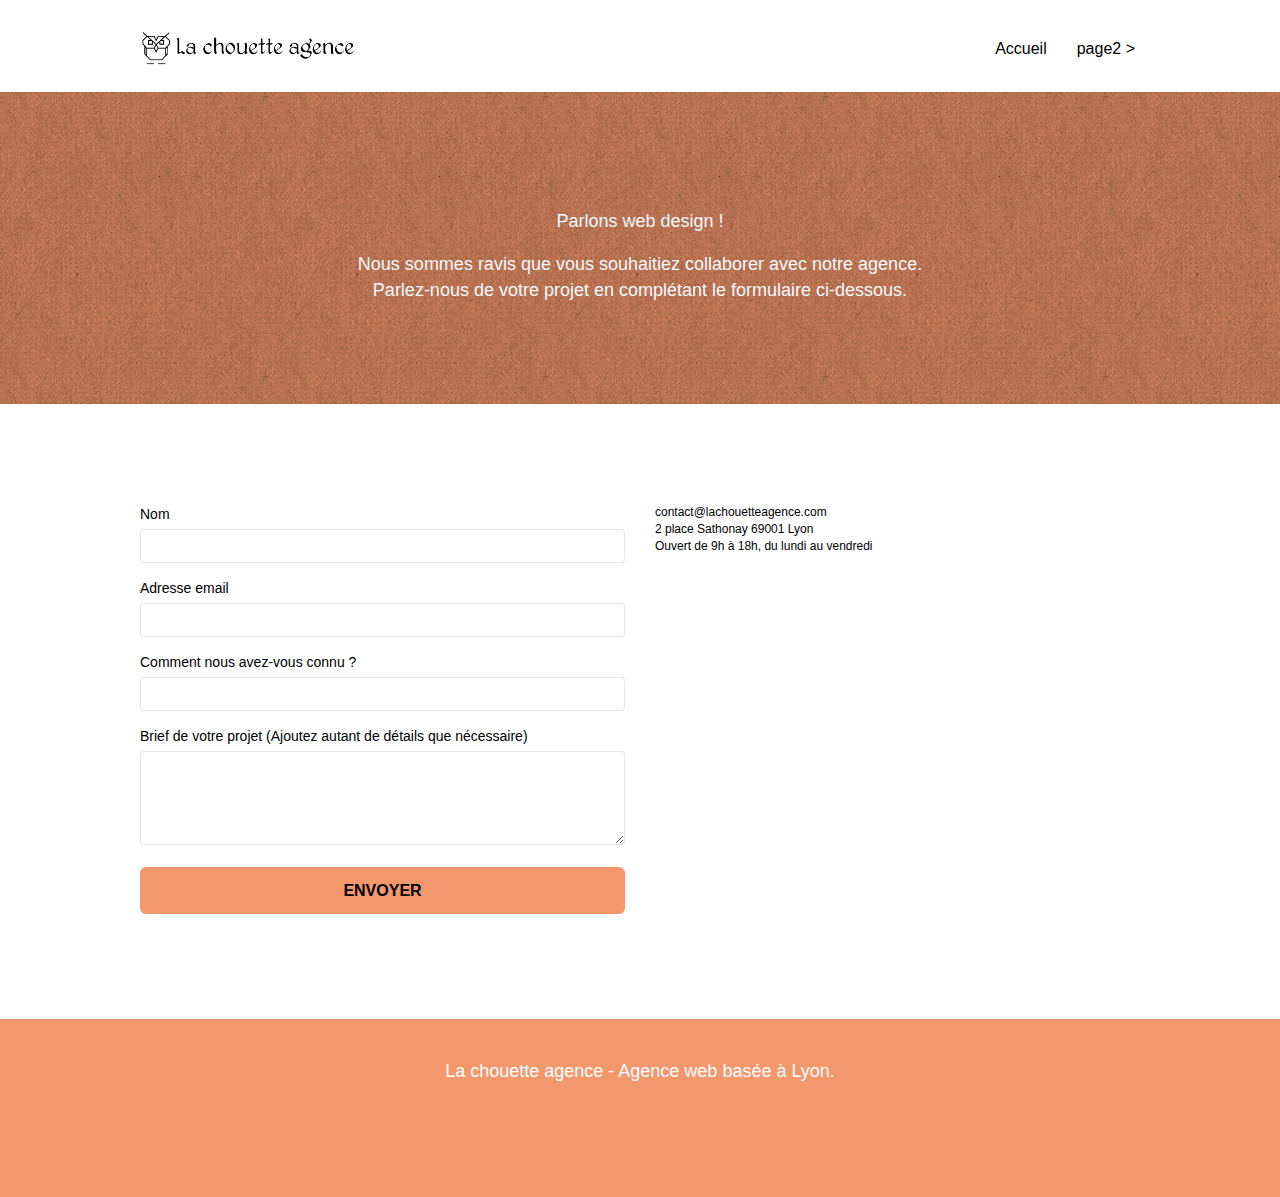
==== page2.html @ c2b18fb0 "fichiers javascript minifiés" ====
<!doctype html>
<html lang="fr">
<head>
    <meta charset="utf-8">
    <meta name="keywords" content="">
	<meta name="robots" content="index, follow"/>
   
    <meta name="viewport" content="width=device-width, initial-scale=1.0, viewport-fit=cover">
    <link rel="shortcut icon" type="image/png" href="favicon.jpg">
    
	<link rel="stylesheet" type="text/css" href="./css/bootstrap.min.css">
	<link rel="stylesheet" type="text/css" href="style.css">
	<link rel="stylesheet" type="text/css" href="./css/font-awesome.min.css">
	<link rel="stylesheet" type="text/css" href="./css/et-line.min.css">
	
    
	<script src="./js/jquery-2.1.0.min.js"defer></script>
	<script src="./js/bootstrap.min.js"defer></script>
	<script src="./js/blocs.min.js"defer></script>
	<script src="./js/jqBootstrapValidation.min.js"defer></script>
	<script src="./js/formHandler.min.js"defer></script>
    <title>Contact</title>
	<meta name="description" content="Contactez notre agence web pour votre projet de creation de site. C'est avec plaisir que nous répondrons à vos attentes et vos questions. Il vous suffit de remplir ce formulaire et nous le traiterons dans les meilleurs délais :
    
<!-- Analytics -->
 
<!-- Analytics END -->
    
</head>
<body>
<!-- Principal conteneur -->
<div class="page-container">
    
<!-- bloc-0 -->
<div class="bloc bgc-white l-bloc " id="bloc-0">
	<div class="container bloc-sm">
		<nav class="navbar row">
			<div class="navbar-header">
				<a class="navbar-brand" href="index.html"><img src="img/la-chouette-agence.webp" alt="atlanta web design logo" height="40" /></a>
				<button id="nav-toggle" type="button" class="ui-navbar-toggle navbar-toggle" data-toggle="collapse" data-target=".navbar-1">
					<span class="sr-only">Toggle navigation</span><span class="icon-bar"></span><span class="icon-bar"></span><span class="icon-bar"></span>
				</button>
			</div>
			<div class="collapse navbar-collapse navbar-1 special-dropdown-nav">
				<ul class="site-navigation nav navbar-nav">
					<li>
						<a href="index.html">Accueil</a>
					</li>
					<li>
					</li>
					<li>
						<a href="page2.html">page2 &gt;</a>
					</li>
				</ul>
			</div>
		</nav>
	</div>
</div>
<!-- bloc-0 END -->

<!-- bloc-6 -->
<div class="bloc bg-dots-bg bg-repeat bgc-atomic-tangerine d-bloc bloc-bg-texture texture-paper" id="bloc-6">
	<div class="container bloc-lg">
		<div class="row">
			<div class="col-sm-12">
				<h1 class="text-center hero-bloc-text tc-white">
					Parlons web design !
				</h1>
				<p class="text-center mg-lg tc-white tight-width-whitespace">
					Nous sommes ravis que vous souhaitiez collaborer avec notre agence.<br>
					Parlez-nous de votre projet en complétant le formulaire ci-dessous.
				</p>
			</div>
		</div>
	</div>
</div>
<!-- bloc-6 END -->

<!-- bloc-7 -->
<div class="bloc bgc-white l-bloc" id="bloc-7">
	<div class="container bloc-lg">
		<div class="row">
			<div class="col-sm-6">
				<form id="form_1" novalidate success-msg="Your message has been sent." fail-msg="Sorry it seems that our mail server is not responding, Sorry for the inconvenience!">
					<div class="form-group">
						<label>
							Nom
						</label>
						<input id="name" class="form-control" required />
					</div>
					<div class="form-group">
						<label>
							Adresse email
						</label>
						<input id="email" class="form-control" type="email" required />
					</div>
					<div class="form-group">
						<label>
							Comment nous avez-vous connu ?
						</label>
						<input class="form-control" type="email" required id="input_504" />
					</div>
					<div class="form-group">
						<label>
							Brief de votre projet (Ajoutez autant de détails que nécessaire)<br>
						</label><textarea id="message" class="form-control" rows="4" cols="50" required></textarea>
					</div> 
					<button class="bloc-button btn btn-lg btn-block cta-hero btn-atomic-tangerine" type="submit">
						Envoyer
					</button>
				</form>
			</div>
			<div class="col-sm-6">
				<p>
					contact@lachouetteagence.com<br>2 place Sathonay 69001 Lyon<br>Ouvert de 9h à 18h, du lundi au vendredi<br>
				</p>
			</div>
		</div>
	</div>
</div>
<!-- bloc-7 END -->

<!-- ScrollToTop Button -->
<a class="bloc-button btn btn-d scrollToTop" onclick="scrollToTarget('1')"><span class="fa fa-chevron-up"></span></a>
<!-- ScrollToTop Button END-->


<!-- Footer - bloc-8 -->
<div class="bloc bgc-atomic-tangerine d-bloc" id="bloc-8">
	<div class="container bloc-sm">
		<div class="row">
			<div class="col-sm-12">
				<p class="text-center white">
					La chouette agence - Agence web basée à Lyon.<br>
				</p>
				<div class="row row-no-gutters social">
					<div class="col-sm-3">
						<div class="text-center">
							<a class="social" href="index.html"><span class="fa fa-twitter icon-md"></span></a>
						</div>
					</div>
					<div class="col-sm-3">
						<div class="text-center">
							<a class="social" href="index.html"><span class="fa fa-facebook icon-md"></span></a>
						</div>
					</div>
					<div class="col-sm-3">
						<div class="text-center">
							<a class="social" href="index.html"><span class="fa fa-dribbble icon-md"></span></a>
						</div>
					</div>
					<div class="col-sm-3">
						<div class="text-center">
							<a class="social" href="index.html"><span class="fa fa-instagram icon-md"></span></a>
						</div>
					</div>
				</div>
			</div>
		</div>
	</div>
</div>
<!-- Footer - bloc-8 END -->

</div>
<!-- Principal conteneur END -->
    

</body>
</html>
---- style.css ----
body {
    margin: 0;
    padding: 0;
    background: #FFF;
    overflow-x: hidden;
    -webkit-font-smoothing: antialiased;
    -moz-osx-font-smoothing: grayscale;
}

a,
button {
    transition: all .3s ease-in-out;
    outline: none!important;
}

a:hover {
    text-decoration: none;
    cursor: pointer;
}

#page-loading-blocs-notifaction {
    position: fixed;
    top: 0;
    bottom: 0;
    width: 100%;
    z-index: 100000;
    background: #FFFFFF url("img/pageload-spinner.gif") no-repeat center center;
}

.bloc {
    width: 100%;
    clear: both;
    background: 50% 50% no-repeat;
    padding: 0 50px;
    -webkit-background-size: cover;
    -moz-background-size: cover;
    -o-background-size: cover;
    background-size: cover;
    position: relative;
}

.bloc .container {
    padding-left: 0;
    padding-right: 0;
}

.bloc-lg {
    padding: 100px 50px;
}

.bloc-md {
    padding: 50px;
}

.bloc-sm {
    padding: 20px 50px;
}

.row-text-center{
    font-size: 25px;
    font-weight: 700;
}

.bg-center,
.bg-l-edge,
.bg-r-edge,
.bg-t-edge,
.bg-b-edge,
.bg-tl-edge,
.bg-bl-edge,
.bg-tr-edge,
.bg-br-edge,
.bg-repeat {
    -webkit-background-size: auto!important;
    -moz-background-size: auto!important;
    -o-background-size: auto!important;
    background-size: auto!important;
}

.bg-repeat {
    background: repeat;
}

.bg-t-edge {
    background: top no-repeat;
}

.bloc-bg-texture::before {
    content: "";
    background-size: 2px 2px;
    position: absolute;
    top: 0;
    bottom: 0;
    left: 0;
    right: 0;
}

.texture-paper::before {
    background: url("img/texture-paper.webp");
    background-size: 280px 280px;
}

.b-parallax {
    background-attachment: fixed;
}

.d-bloc {
    color: rgba(255, 255, 255, .7);
}

.d-bloc button:hover {
    color: rgba(255, 255, 255, .9);
}

.d-bloc .icon-round,
.d-bloc .icon-square,
.d-bloc .icon-rounded,
.d-bloc .icon-semi-rounded-a,
.d-bloc .icon-semi-rounded-b {
    border-color: rgba(255, 255, 255, .9);
}

.d-bloc .divider-h span {
    border-color: rgba(255, 255, 255, .2);
}

.d-bloc .a-btn,
.d-bloc .navbar a,
.d-bloc .navbar-brand,
.d-bloc a .icon-sm,
.d-bloc a .icon-md,
.d-bloc a .icon-lg,
.d-bloc a .icon-xl,
.d-bloc h1 a,
.d-bloc h2 a,
.d-bloc h3 a,
.d-bloc h4 a,
.d-bloc h5 a,
.d-bloc h6 a,
.d-bloc p a {
    color: rgba(255, 255, 255, .6);
}

.d-bloc .a-btn:hover,
.d-bloc .navbar a:hover,
.d-bloc .navbar-brand:hover,
.d-bloc a:hover .icon-sm,
.d-bloc a:hover .icon-md,
.d-bloc a:hover .icon-lg,
.d-bloc a:hover .icon-xl,
.d-bloc h1 a:hover,
.d-bloc h2 a:hover,
.d-bloc h3 a:hover,
.d-bloc h4 a:hover,
.d-bloc h5 a:hover,
.d-bloc h6 a:hover,
.d-bloc p a:hover {
    color: rgba(255, 255, 255, 1);
}

.d-bloc .navbar-toggle .icon-bar {
    background: rgba(255, 255, 255, 1);
}

.d-bloc .btn-wire,
.d-bloc .btn-wire:hover {
    color: rgba(255, 255, 255, 1);
    border-color: rgba(255, 255, 255, 1);
}

.d-bloc .panel {
    color: rgba(0, 0, 0, .5);
}

.d-bloc .panel button:hover {
    color: rgba(0, 0, 0, .7);
}

.d-bloc .panel icon {
    border-color: rgba(0, 0, 0, .7);
}

.d-bloc .panel .divider-h span {
    border-color: rgba(0, 0, 0, .1);
}

.d-bloc .panel .a-btn {
    color: rgba(0, 0, 0, .6);
}

.d-bloc .panel .a-btn:hover {
    color: rgba(0, 0, 0, 1);
}

.d-bloc .panel .btn-wire,
.d-bloc .panel .btn-wire:hover {
    color: rgba(0, 0, 0, .7);
    border-color: rgba(0, 0, 0, .3);
}

.d-bloc .panel,
.l-bloc {
    color: rgba(0, 0, 0, .5);
}

.d-bloc .panel button:hover,
.l-bloc button:hover {
    color: rgba(0, 0, 0, .7);
}

.l-bloc .icon-round,
.l-bloc .icon-square,
.l-bloc .icon-rounded,
.l-bloc .icon-semi-rounded-a,
.l-bloc .icon-semi-rounded-b {
    border-color: rgba(0, 0, 0, .7);
}

.d-bloc .panel .divider-h span,
.l-bloc .divider-h span {
    border-color: rgba(0, 0, 0, .1);
}

.d-bloc .panel .a-btn,
.l-bloc .a-btn,
.l-bloc .navbar a,
.l-bloc .navbar-brand,
.l-bloc a .icon-sm,
.l-bloc a .icon-md,
.l-bloc a .icon-lg,
.l-bloc a .icon-xl,
.l-bloc h1 a,
.l-bloc h2 a,
.l-bloc h3 a,
.l-bloc h4 a,
.l-bloc h5 a,
.l-bloc h6 a,
.l-bloc p a {
    color: rgba(0, 0, 0, .6);
}

.d-bloc .panel .a-btn:hover,
.l-bloc .a-btn:hover,
.l-bloc .navbar a:hover,
.l-bloc .navbar-brand:hover,
.l-bloc a:hover .icon-sm,
.l-bloc a:hover .icon-md,
.l-bloc a:hover .icon-lg,
.l-bloc a:hover .icon-xl,
.l-bloc h1 a:hover,
.l-bloc h2 a:hover,
.l-bloc h3 a:hover,
.l-bloc h4 a:hover,
.l-bloc h5 a:hover,
.l-bloc h6 a:hover,
.l-bloc p a:hover {
    color: rgba(0, 0, 0, 1);
}

.l-bloc .navbar-toggle .icon-bar {
    color: rgba(0, 0, 0, .6);
}

.d-bloc .panel .btn-wire,
.d-bloc .panel .btn-wire:hover,
.l-bloc .btn-wire,
.l-bloc .btn-wire:hover {
    color: rgba(0, 0, 0, .7);
    border-color: rgba(0, 0, 0, .3);
}

.voffset {
    margin-top: 30px;
}

.voffset-lg {
    margin-top: 80px;
}

.row-no-gutters {
    margin-right: 0;
    margin-left: 0;
}

.row.row-no-gutters > [class^="col-"],
.row.row-no-gutters > [class*=" col-"] {
    padding-right: 0;
    padding-left: 0;
}

#bloc-1-hero h1 {
    font-size: 32px;
}

.navbar {
    margin-bottom: 0;
    z-index: 1;
}

.navbar-brand {
    height: auto;
    padding: 3px 15px;
    font-size: 25px;
    font-weight: normal;
    font-weight: 600;
    line-height: 44px;
}

.navbar-brand img {
    max-height: 200px;
    margin: 0 5px 0 0;
    display: inline;
}

.navbar-brand img[src$=svg] {
    min-width: 100px;
}

.nav-center .navbar-brand img {
    margin: 0;
}

.navbar .nav {
    padding-top: 2px;
    margin-right: -16px;
    float: right;
    z-index: 1;
}

.nav > li {
    float: left;
    margin-top: 4px;
    font-size: 16px;
}

.navbar-nav .open .dropdown-menu > li > a {
    text-align: inherit;
}

.nav > li a:hover,
.nav > li a:focus {
    background: transparent;
}

.navbar-toggle {
    margin: 10px 10px 0 0;
    border: 0px;
}

.navbar-toggle:hover {
    background: transparent!important;
}

.navbar-toggle .icon-bar {
    background-color: rgba(0, 0, 0, .5);
    width: 26px;
}

.nav-invert .navbar .nav {
    float: left;
}

.nav-invert .navbar-header,
.nav-invert .navbar-brand {
    float: right;
    position: relative;
    z-index: 2;
}

@media (min-width: 768px) {
    .site-navigation {
        position: absolute;
        top: 50%;
        right: 20px;
        transform: translate(0, -50%);
        -webkit-transform: translateY(-50%);
    }
    .nav > li .dropdown-menu a,
    .nav > li .dropdown-menu a:hover {
        color: #484848;
    }
    .nav-invert .site-navigation {
        left: 0;
        right: 0;
    }
    .nav-center {
        text-align: center;
    }
    .nav-center .navbar-header {
        width: 100%;
    }
    .nav-center .navbar-header,
    .nav-center .navbar-brand,
    .nav-center .nav > li {
        float: none;
        display: inline-block;
    }
    .nav-center .site-navigation {
        position: relative;
        width: 100%;
        right: 0;
        margin-right: 0px;
        margin-top: 20px;
    }
    .nav-center.mini-nav .navbar-toggle {
        float: none;
        margin: 10px auto 0;
    }
}

.nav > li > .dropdown a {
    background: none!important;
    display: block;
    padding: 14px 15px;
}

nav .caret {
    margin: 0 5px;
}

.dropdown-menu .dropdown-menu {
    top: -8px;
    left: 100%;
}

.dropdown-menu .dropmenu-flow-right {
    top: 100%;
    left: 0;
    margin-left: -1px;
    border-top-left-radius: 0;
    border-top-right-radius: 0;
}

.dropdown-menu .dropdown span {
    border: 4px solid black;
    border-top-color: transparent;
    border-right-color: transparent;
    border-bottom-color: transparent;
    margin: 6px -5px 0 0!important;
    float: right;
}

.mg-md {
    margin-top: 10px;
    margin-bottom: 20px;
}

.mg-lg {
    margin-top: 10px;
    margin-bottom: 40px;
}

.btn {
    margin: 0 5px 5px 0;
}

.btn.pull-right {
    margin: 0 0 5px 5px;
}

.btn-d,
.btn-d:hover,
.btn-d:focus {
    color: #FFF;
    background: rgba(0, 0, 0, .3);
}

button {
    outline: none!important;
}

.btn-rd {
    border-radius: 40px;
}

.btn-clean {
    border: 1px solid rgba(0, 0, 0, .08);
    border-bottom-color: rgba(0, 0, 0, .1);
    text-shadow: 0 1px 0 rgba(0, 0, 1, .1);
    box-shadow: 0 1px 3px rgba(0, 0, 1, .25), inset 0 1px 0 0 rgba(255, 255, 255, .15);
}

.icon-md {
    font-size: 30px!important;
}

.icon-lg {
    font-size: 60px!important;
}

.sm-shadow {
    text-shadow: 0 1px 2px rgba(0, 0, 0, .3);
}

.panel-sq,
.panel-sq .panel-heading,
.panel-sq .panel-footer {
    border-radius: 0;
}

.panel-rd {
    border-radius: 30px;
}

.panel-rd .panel-heading {
    border-radius: 29px 29px 0 0;
}

.panel-rd .panel-footer {
    border-radius: 0 0 29px 29px;
}

.form-control {
    border-color: rgba(0, 0, 0, .1);
    box-shadow: none;
}

.scrollToTop {
    width: 40px;
    height: 40px;
    position: fixed;
    bottom: 20px;
    right: 20px;
    opacity: 0;
    z-index: 500;
    transition: all .3s ease-in-out;
}

.scrollToTop span {
    margin-top: 6px;
}

.showScrollTop {
    font-size: 14px;
    opacity: 1;
}

a[data-lightbox] {
    position: relative;
    display: block;
    text-align: center;
}

a[data-lightbox]:hover::before {
    content: "+";
    font-family: "HelveticaNeue-Light", "Helvetica Neue Light", "Helvetica Neue", Helvetica, Arial;
    font-size: 32px;
    width: 50px;
    height: 50px;
    margin-left: -25px;
    border-radius: 50%;
    background: rgba(0, 0, 0, .6);
    color: #FFF;
    font-weight: 100;
    z-index: 1;
    position: absolute;
    top: 50%;
    transform: translateY(-50%);
    -webkit-transform: translateY(-50%);
}

a[data-lightbox]:hover img {
    opacity: 0.6;
    -webkit-animation-fill-mode: none;
    animation-fill-mode: none;
}

#lightbox-modal {
    display: flex;
    align-items: center;
}

#lightbox-modal .modal-dialog {
    width: 90%;
    max-width: 900px;
    margin: 0 auto 0;
}

#lightbox-modal .modal-dialog img {
    max-height: 90vh;
    margin: 0 auto;
}

.lightbox-caption {
    padding: 20px;
    color: #FFF;
    background: rgba(0, 0, 0, .5);
    position: absolute;
    left: 15px;
    right: 15px;
    bottom: 5px;
}

.close-lightbox {
    color: #FFF;
    font-size: 30px;
    position: absolute;
    top: 20px;
    right: 20px;
    z-index: 20;
    background: rgba(0, 0, 0, .5);
    border: none;
    line-height: 30px;
    padding: 0 9px 5px;
    opacity: 0.3;
}

.close-lightbox:hover,
.next-lightbox:hover,
.prev-lightbox:hover {
    opacity: 1.0;
    color: #FFF;
}

.next-lightbox,
.prev-lightbox {
    font-size: 20px;
    color: rgba(255, 255, 255, .9);
    background: rgba(0, 0, 0, .5);
    transition: all .2s ease-in-out;
    position: absolute;
    top: 45%;
    z-index: 1;
    opacity: 0.4;
}

.next-lightbox {
    padding: 6px 8px 1px 13px;
    right: 25px;
}

.prev-lightbox {
    padding: 6px 13px 1px 10px;
    left: 25px;
}

.snapshot-lb .modal-body {
    padding-bottom: 45px;
}

.snapshot-lb .lightbox-caption {
    padding: 0;
    color: rgba(0, 0, 0, .5);
    background: none;
}

h1,
h2,
h3,
h4,
h5,
h6,
p,
label,
.btn,
a {
    font-family: "helvetica";
    font-weight: 400;
    color: #000000!important;
}

.container {
    max-width: 1000px;
}

.hero-bloc-text {
    font-size: 38px;
}

.hero-bloc-text-sub {
    font-size: 36px;
}

.statement-bloc-text {
    line-height: 26px;
    font-style: italic;
    font-size: 20px;
    text-align: center;
    font-weight: lighter;
    max-width: 520px;
    margin: auto auto auto auto;
}

p {
    font-size: 12px;
}

.tight-width-whitespace {
    max-width: 600px;
    margin: auto auto auto auto;
}

.h1 {
    font-size: 20px;
    font-family: "Open Sans";
}

.cta-hero {
    margin-top: 22px;
    color: #000000!important;
    text-transform: uppercase;
    padding: 12px 28px 12px 28px;
    font-size: 16px;
    font-weight: 700;
}

.social {
    max-width: 400px;
    margin: auto auto auto auto;
    
}

li {
    margin-top: 20px;
}

h2 {
    font-size: 22px;
    line-height: 1.4em;
}

h3 {
    font-size: 15px;
    text-transform: uppercase;
    font-weight: 700;
    color: #333333!important;
}

.med-width-whitespace {
    max-width: 800px;
    margin: auto auto auto auto;
    box-shadow: 0px 0px 0px #000000;
}

h1 {
    color: #333333!important;
}

h4 {
    color: #333333!important;
}

.icons {
    margin-bottom: 14px;
    margin-top: 24px;
}

.white {
    color: #FFFFFF!important;
   
}
.text-center{
    font-size: 18px;
}


.portfolio-thumb {
    margin-bottom: 24px;
}

.portfolio-row {
    margin-bottom: 44px;
    margin-top: 50px;
}

.avatar {
    box-shadow: 0px 4px 9px rgba(0, 0, 0, 0.3);
}

.black-background {
    background-color: rgba(165, 147, 99, 0.7);
    padding: 40px 40px 40px 40px;
}

.bold-link {
    font-weight: 900;
    text-decoration: underline!important;
}

.bgc-white {
    background-color: #FFFFFF;
}

.bgc-dark-slate-blue {
    background-color: #364577;
}

.bgc-atomic-tangerine {
    background-color: #F3976C;
}

.tc-white {
    color: #F3F9FC!important;
}

.btn-atomic-tangerine {
    background: #F3976C;
    color: #000000!important;
}

.btn-atomic-tangerine:hover {
    background: #F3F9FC!important;
    color: #FFFFFF!important;
}

.ltc-white {
    color: #FFFFFF!important;
}

.ltc-white:hover {
    color: #cccccc!important;
}

.ltc-atomic-tangerine {
    color: #F3B7A3!important;
}

.ltc-atomic-tangerine:hover {
    color: #F3B7A3!important;
}

.icon-dark-slate-blue {
    color: #364577!important;
    border-color: #364577!important;
}

.bg-dots-bg {
    background-image: url("img/dots-bg.png");
}

.bg-lines-h2-bg {
    background-image: url("img/lines-h2-bg.png");
}

.bg-banniere {
    background-image: url("img/la-chouette-agence-banniere.webp");
}

.bg-presentation {
    background-image: url("img/image-de-presentation.webp");
}

@media (max-width: 1024px) {
    .bloc {
        padding-left: 20px;
        padding-right: 20px;
    }
    .bloc.full-width-bloc,
    .bloc-tile-2.full-width-bloc .container,
    .bloc-tile-3.full-width-bloc .container,
    .bloc-tile-4.full-width-bloc .container {
        padding-left: 0;
        padding-right: 0;
    }
}

@media (max-width: 992px) and (min-width: 768px) {
    .navbar .nav {
        max-width: 80%
    }
    .nav-center.navbar .nav {
        max-width: 100%
    }
}

@media only screen and (min-device-width: 768px) and (max-device-width: 1024px) and (orientation: landscape) {
    .b-parallax {
        background-attachment: scroll;
    }
}

@media only screen and (min-device-width: 1024px) and (max-device-width: 1366px) and (-webkit-min-device-pixel-ratio: 1.5) {
    .b-parallax {
        background-attachment: scroll;
    }
}

@media (max-width: 991px) {
    .container {
        width: 100%;
    }
    .b-parallax {
        background-attachment: scroll;
    }
    .page-container,
    #hero-bloc {
        overflow-x: hidden;
        position: relative;
    }
    .bloc {
        padding-left: constant(safe-area-inset-left);
        padding-right: constant(safe-area-inset-right);
    }
    .bloc-group,
    .bloc-group .bloc {
        display: block;
        width: 100%;
    }
    .bloc-fill-screen .fill-bloc-top-edge,
    .bloc-fill-screen .fill-bloc-bottom-edge {
        padding: 0 20px;
        padding-left: constant(safe-area-inset-left);
        padding-right: constant(safe-area-inset-right);
    }
}

@media (max-width: 767px) {
    .page-container {
        overflow-x: hidden;
        position: relative;
    }
    h1,
    h2,
    h3,
    h4,
    h5,
    h6,
    p,
    #disqus_thread {
        padding-left: 10px!important;
        padding-right: 10px!important;
    }
    .b-parallax {
        background-attachment: scroll;
    }
    .navbar .nav {
        padding-top: 0;
        border-top: 1px solid rgba(0, 0, 0, .2);
        float: none!important;
    }
    .navbar.row {
        margin-left: 0;
        margin-right: 0;
    }
    .site-navigation {
        position: inherit;
        transform: none;
        -webkit-transform: none;
        -ms-transform: none;
    }
    .nav > li {
        margin-top: 0;
        border-bottom: 1px solid rgba(0, 0, 0, .1);
        background: rgba(0, 0, 0, .05);
        text-align: left;
        padding-left: 15px;
        width: 100%;
    }
    .nav > li:hover {
        background: rgba(0, 0, 0, .08);
    }
    .dropdown .dropdown a .caret {
        float: none;
        margin: 5px 0 0 10px!important;
        border: 4px solid black;
        border-bottom-color: transparent;
        border-right-color: transparent;
        border-left-color: transparent;
    }
    #hero-bloc .navbar .nav {
        background: rgba(0, 0, 0, .8);
    }
    #hero-bloc .navbar .nav a {
        color: rgba(255, 255, 255, .6);
    }
    .hero {
        padding: 50px 0;
    }
    .hero-nav {
        left: -1px;
        right: -1px;
    }
    .navbar-collapse {
        padding: 0;
        overflow-x: hidden;
        -webkit-box-shadow: none;
        box-shadow: none;
    }
    .navbar-brand img {
        max-height: 40px;
        width: auto;
    }
    .nav-invert .navbar-header {
        float: none;
        width: 100%;
    }
    .nav-invert .navbar-toggle {
        float: left;
        margin-left: 10px;
    }
    .bloc {
        padding-left: 0;
        padding-right: 0;
    }
    .bloc-xxl,
    .bloc-xl,
    .bloc-lg {
        padding: 40px 0;
    }
    .bloc-sm,
    .bloc-md {
        padding-left: 0;
        padding-right: 0;
    }
    .bloc-tile-2 .container,
    .bloc-tile-3 .container,
    .bloc-tile-4 .container,
    .bloc-fill-screen .fill-bloc-top-edge,
    .bloc-fill-screen .fill-bloc-bottom-edge {
        padding-left: 0;
        padding-right: 0;
    }
    .a-block {
        padding: 0 10px;
    }
    .btn-dwn {
        display: none;
    }
    .voffset {
        margin-top: 5px;
    }
    .voffset-md {
        margin-top: 20px;
    }
    .voffset-lg {
        margin-top: 30px;
    }
    form {
        padding: 5px;
    }
    .close-lightbox {
        display: inline-block;
    }
    .blocsapp-device-iphone5 {
        background-size: 216px 425px;
        padding-top: 60px;
        width: 216px;
        height: 425px;
    }
    .blocsapp-device-iphone5 img {
        width: 180px;
        height: 320px;
    }
}

@media (max-width: 400px) {
    .bloc {
        padding-left: 0;
        padding-right: 0;
    }
}

@media (max-width: 767px) {
    .bloc-mob-center-text {
        text-align: center;
    }
}
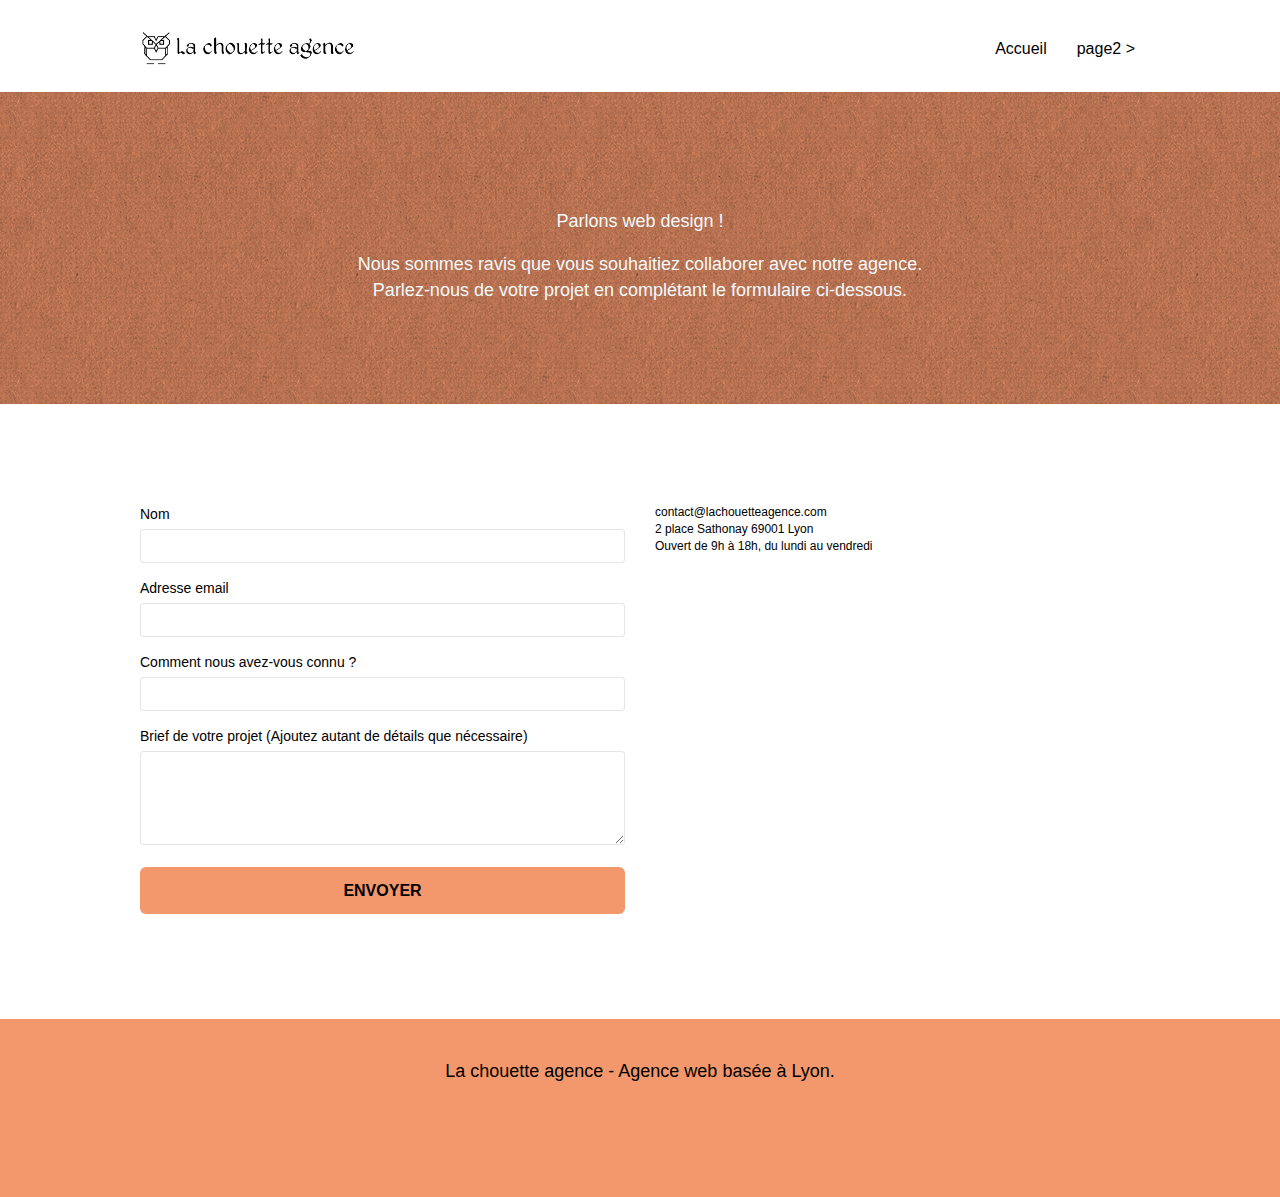
==== commit edc41360: "Liens page 2 nommés" ====
--- a/page2.html
+++ b/page2.html
@@ -32,7 +32,7 @@
 <div class="page-container">
     
 <!-- bloc-0 -->
-<div class="bloc bgc-white l-bloc " id="bloc-0">
+<header class="bloc bgc-white l-bloc " id="bloc-0">
 	<div class="container bloc-sm">
 		<nav class="navbar row">
 			<div class="navbar-header">
@@ -55,11 +55,11 @@
 			</div>
 		</nav>
 	</div>
-</div>
+</header>
 <!-- bloc-0 END -->
 
 <!-- bloc-6 -->
-<div class="bloc bg-dots-bg bg-repeat bgc-atomic-tangerine d-bloc bloc-bg-texture texture-paper" id="bloc-6">
+<section class="bloc bg-dots-bg bg-repeat bgc-atomic-tangerine d-bloc bloc-bg-texture texture-paper" id="bloc-6">
 	<div class="container bloc-lg">
 		<div class="row">
 			<div class="col-sm-12">
@@ -73,11 +73,11 @@
 			</div>
 		</div>
 	</div>
-</div>
+</section>
 <!-- bloc-6 END -->
 
 <!-- bloc-7 -->
-<div class="bloc bgc-white l-bloc" id="bloc-7">
+<section class="bloc bgc-white l-bloc" id="bloc-7">
 	<div class="container bloc-lg">
 		<div class="row">
 			<div class="col-sm-6">
@@ -117,7 +117,7 @@
 			</div>
 		</div>
 	</div>
-</div>
+</section>
 <!-- bloc-7 END -->
 
 <!-- ScrollToTop Button -->
@@ -126,7 +126,7 @@
 
 
 <!-- Footer - bloc-8 -->
-<div class="bloc bgc-atomic-tangerine d-bloc" id="bloc-8">
+<footer class="bloc bgc-atomic-tangerine d-bloc" id="bloc-8">
 	<div class="container bloc-sm">
 		<div class="row">
 			<div class="col-sm-12">
@@ -136,29 +136,29 @@
 				<div class="row row-no-gutters social">
 					<div class="col-sm-3">
 						<div class="text-center">
-							<a class="social" href="index.html"><span class="fa fa-twitter icon-md"></span></a>
+							<a class="social" href="https://twitter.com/?lang=fr"><span class="fa fa-twitter icon-md"></span></a>
 						</div>
 					</div>
 					<div class="col-sm-3">
 						<div class="text-center">
-							<a class="social" href="index.html"><span class="fa fa-facebook icon-md"></span></a>
+							<a class="social" href="https://www.facebook.com/"><span class="fa fa-facebook icon-md"></span></a>
 						</div>
 					</div>
 					<div class="col-sm-3">
 						<div class="text-center">
-							<a class="social" href="index.html"><span class="fa fa-dribbble icon-md"></span></a>
+							<a class="social" href="https://dribbble.com/"><span class="fa fa-dribbble icon-md"></span></a>
 						</div>
 					</div>
 					<div class="col-sm-3">
 						<div class="text-center">
-							<a class="social" href="index.html"><span class="fa fa-instagram icon-md"></span></a>
+							<a class="social" href="https://www.instagram.com/"><span class="fa fa-instagram icon-md"></span></a>
 						</div>
 					</div>
 				</div>
 			</div>
 		</div>
 	</div>
-</div>
+</footer>
 <!-- Footer - bloc-8 END -->
 
 </div>
--- a/style.css
+++ b/style.css
@@ -10,7 +10,7 @@
 a,
 button {
     transition: all .3s ease-in-out;
-    outline: none!important;
+    outline: black;
 }
 
 a:hover {
@@ -466,7 +466,7 @@
 }
 
 button {
-    outline: none!important;
+    outline: black;
 }
 
 .btn-rd {
@@ -746,7 +746,7 @@
 }
 
 .white {
-    color: #FFFFFF!important;
+    color: black!important;
    
 }
 .text-center{
@@ -1054,4 +1054,5 @@
     .bloc-mob-center-text {
         text-align: center;
     }
-}+}
+
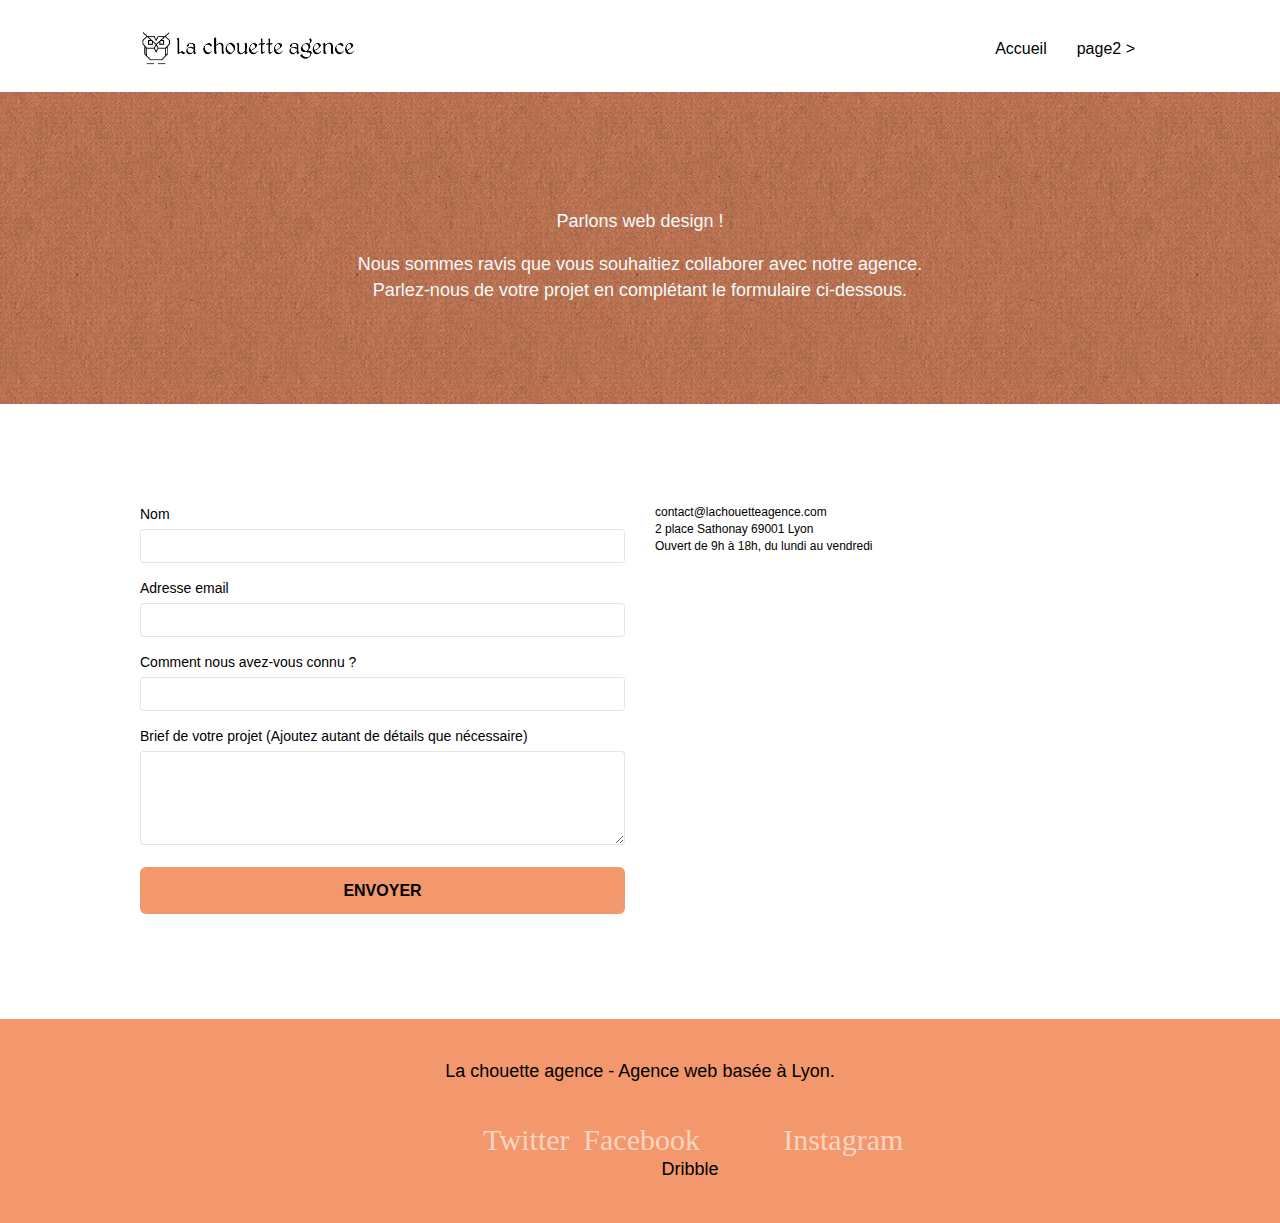
==== commit 0538cb86: "ajout texte sur liens réseaux sociaux page 2" ====
--- a/page2.html
+++ b/page2.html
@@ -136,22 +136,22 @@
 				<div class="row row-no-gutters social">
 					<div class="col-sm-3">
 						<div class="text-center">
-							<a class="social" href="https://twitter.com/?lang=fr"><span class="fa fa-twitter icon-md"></span></a>
+							<a class="social" href="https://twitter.com/?lang=fr"><span class="fa fa-twitter icon-md">Twitter</span></a>
 						</div>
 					</div>
 					<div class="col-sm-3">
 						<div class="text-center">
-							<a class="social" href="https://www.facebook.com/"><span class="fa fa-facebook icon-md"></span></a>
+							<a class="social" href="https://www.facebook.com/"><span class="fa fa-facebook icon-md">Facebook</span></a>
 						</div>
 					</div>
 					<div class="col-sm-3">
 						<div class="text-center">
-							<a class="social" href="https://dribbble.com/"><span class="fa fa-dribbble icon-md"></span></a>
+							<a class="social" href="https://dribbble.com/"><span class="fa fa-dribbble icon-md"></span>Dribble</a>
 						</div>
 					</div>
 					<div class="col-sm-3">
 						<div class="text-center">
-							<a class="social" href="https://www.instagram.com/"><span class="fa fa-instagram icon-md"></span></a>
+							<a class="social" href="https://www.instagram.com/"><span class="fa fa-instagram icon-md">Instagram</span></a>
 						</div>
 					</div>
 				</div>
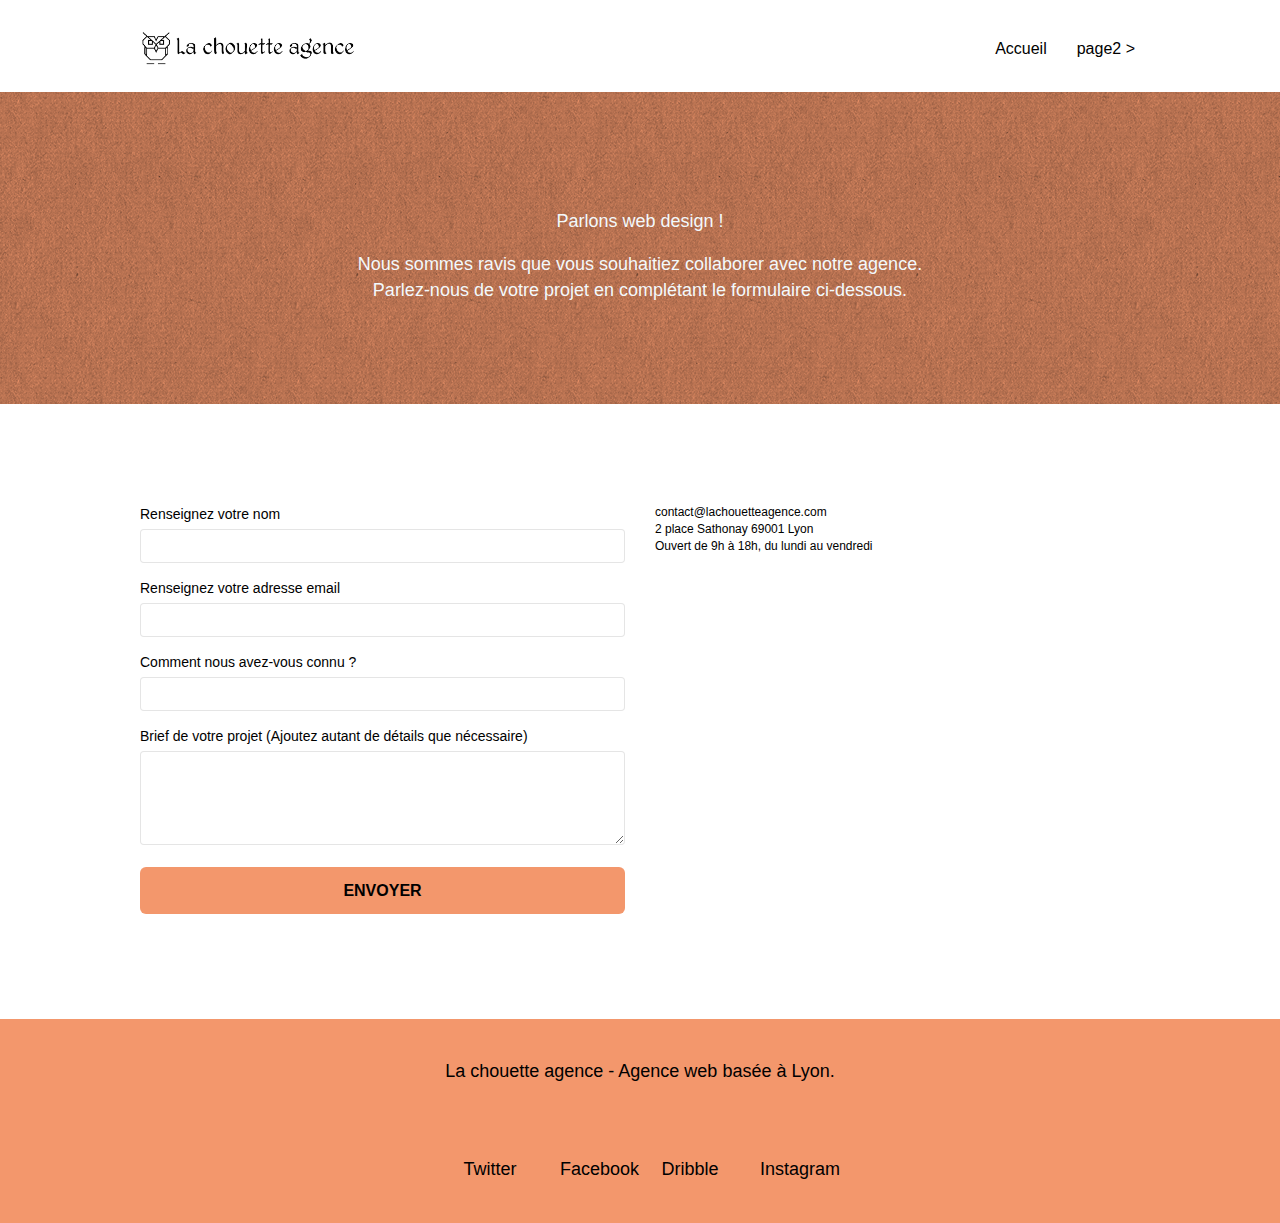
==== commit 8e1c284b: "Mise en place label sur formulaire page 2" ====
--- a/page2.html
+++ b/page2.html
@@ -83,27 +83,22 @@
 			<div class="col-sm-6">
 				<form id="form_1" novalidate success-msg="Your message has been sent." fail-msg="Sorry it seems that our mail server is not responding, Sorry for the inconvenience!">
 					<div class="form-group">
-						<label>
-							Nom
-						</label>
-						<input id="name" class="form-control" required />
+						<label for="name"> Renseignez votre nom</label>
+						<input id="name" class="form-control" type="text" required />
 					</div>
 					<div class="form-group">
-						<label>
-							Adresse email
-						</label>
+						<label for="email"> Renseignez votre adresse email</label>
 						<input id="email" class="form-control" type="email" required />
 					</div>
 					<div class="form-group">
-						<label>
-							Comment nous avez-vous connu ?
-						</label>
-						<input class="form-control" type="email" required id="input_504" />
+						<label for="form-message">Comment nous avez-vous connu ?</label>
+						<input class="form-control" type="text" id="message" required />
 					</div>
 					<div class="form-group">
 						<label>
 							Brief de votre projet (Ajoutez autant de détails que nécessaire)<br>
-						</label><textarea id="message" class="form-control" rows="4" cols="50" required></textarea>
+						</label>
+						<textarea id="message" class="form-control" rows="4" cols="50" required></textarea>
 					</div> 
 					<button class="bloc-button btn btn-lg btn-block cta-hero btn-atomic-tangerine" type="submit">
 						Envoyer
@@ -136,12 +131,12 @@
 				<div class="row row-no-gutters social">
 					<div class="col-sm-3">
 						<div class="text-center">
-							<a class="social" href="https://twitter.com/?lang=fr"><span class="fa fa-twitter icon-md">Twitter</span></a>
+							<a class="social" href="https://twitter.com/?lang=fr"><span class="fa fa-twitter icon-md"></span>Twitter</a>
 						</div>
 					</div>
 					<div class="col-sm-3">
 						<div class="text-center">
-							<a class="social" href="https://www.facebook.com/"><span class="fa fa-facebook icon-md">Facebook</span></a>
+							<a class="social" href="https://www.facebook.com/"><span class="fa fa-facebook icon-md"></span>Facebook</a>
 						</div>
 					</div>
 					<div class="col-sm-3">
@@ -151,7 +146,7 @@
 					</div>
 					<div class="col-sm-3">
 						<div class="text-center">
-							<a class="social" href="https://www.instagram.com/"><span class="fa fa-instagram icon-md">Instagram</span></a>
+							<a class="social" href="https://www.instagram.com/"><span class="fa fa-instagram icon-md"></span>Instagram</a>
 						</div>
 					</div>
 				</div>
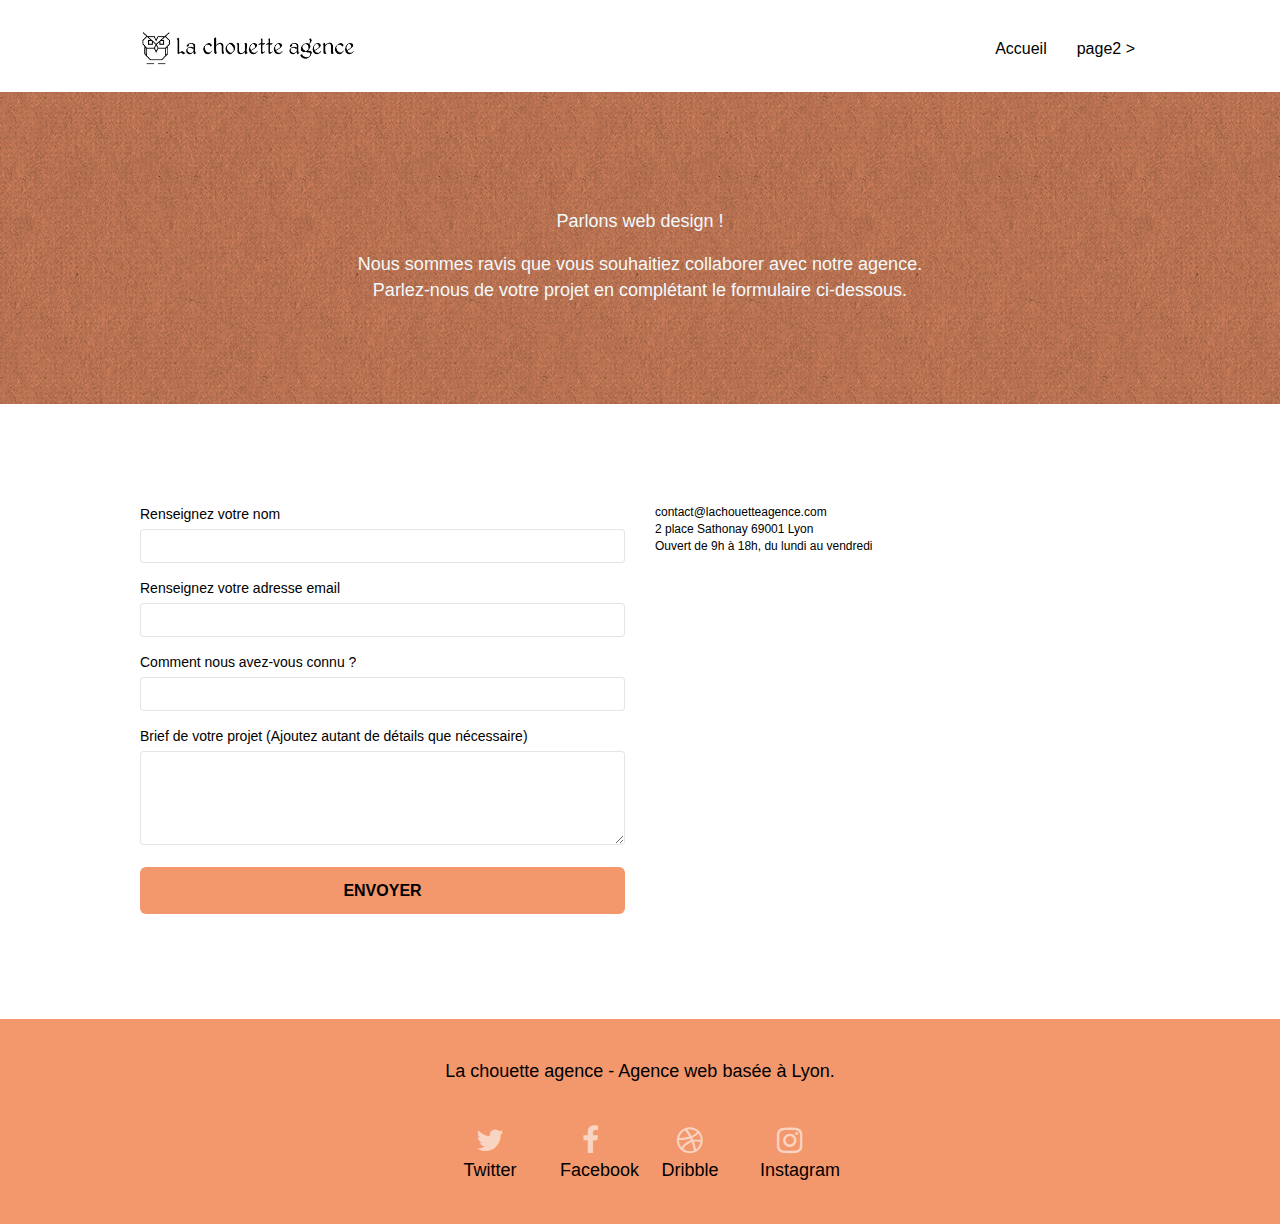
==== commit 3181cac5: "suppression liens footer et mise en page" ====
--- a/page2.html
+++ b/page2.html
@@ -14,13 +14,13 @@
 	<link rel="stylesheet" type="text/css" href="./css/et-line.min.css">
 	
     
-	<script src="./js/jquery-2.1.0.min.js"defer></script>
-	<script src="./js/bootstrap.min.js"defer></script>
-	<script src="./js/blocs.min.js"defer></script>
-	<script src="./js/jqBootstrapValidation.min.js"defer></script>
-	<script src="./js/formHandler.min.js"defer></script>
+	<script src="./js/jquery-2.1.0.min.js" defer></script>
+	<script src="./js/bootstrap.min.js" defer></script>
+	<script src="./js/blocs.min.js" defer></script>
+	<script src="./js/jqBootstrapValidation.min.js" defer></script>
+	<script src="./js/formHandler.min.js" defer></script>
     <title>Contact</title>
-	<meta name="description" content="Contactez notre agence web pour votre projet de creation de site. C'est avec plaisir que nous répondrons à vos attentes et vos questions. Il vous suffit de remplir ce formulaire et nous le traiterons dans les meilleurs délais :
+	<meta name="description" content="Contactez notre agence web pour votre projet de creation de site. C'est avec plaisir que nous répondrons à vos attentes et vos questions. Il vous suffit de remplir ce formulaire et nous le traiterons dans les meilleurs délais :">
     
 <!-- Analytics -->
  
@@ -29,7 +29,7 @@
 </head>
 <body>
 <!-- Principal conteneur -->
-<div class="page-container">
+<div class="page-container" >
     
 <!-- bloc-0 -->
 <header class="bloc bgc-white l-bloc " id="bloc-0">
@@ -77,11 +77,11 @@
 <!-- bloc-6 END -->
 
 <!-- bloc-7 -->
-<section class="bloc bgc-white l-bloc" id="bloc-7">
+<div class="bloc bgc-white l-bloc" id="bloc-7">
 	<div class="container bloc-lg">
 		<div class="row">
 			<div class="col-sm-6">
-				<form id="form_1" novalidate success-msg="Your message has been sent." fail-msg="Sorry it seems that our mail server is not responding, Sorry for the inconvenience!">
+				<form method="POST" action="includes/form_1.php" id="form_1">
 					<div class="form-group">
 						<label for="name"> Renseignez votre nom</label>
 						<input id="name" class="form-control" type="text" required />
@@ -91,14 +91,13 @@
 						<input id="email" class="form-control" type="email" required />
 					</div>
 					<div class="form-group">
-						<label for="form-message">Comment nous avez-vous connu ?</label>
-						<input class="form-control" type="text" id="message" required />
+						<label for="message">Comment nous avez-vous connu ?</label>
+						<input id="message" class="form-control" type="text" required />
 					</div>
 					<div class="form-group">
-						<label>
-							Brief de votre projet (Ajoutez autant de détails que nécessaire)<br>
+						<label for="form-message">Brief de votre projet (Ajoutez autant de détails que nécessaire)<br>
 						</label>
-						<textarea id="message" class="form-control" rows="4" cols="50" required></textarea>
+						<textarea id="form-message" class="form-control" rows="4" cols="50" required></textarea>
 					</div> 
 					<button class="bloc-button btn btn-lg btn-block cta-hero btn-atomic-tangerine" type="submit">
 						Envoyer
@@ -112,7 +111,7 @@
 			</div>
 		</div>
 	</div>
-</section>
+</div>
 <!-- bloc-7 END -->
 
 <!-- ScrollToTop Button -->
--- a/style.css
+++ b/style.css
@@ -799,8 +799,8 @@
 }
 
 .btn-atomic-tangerine:hover {
-    background: #F3F9FC!important;
-    color: #FFFFFF!important;
+    background: #F3B7A3!important;
+    color: #000000!important;
 }
 
 .ltc-white {
@@ -863,13 +863,13 @@
     }
 }
 
-@media only screen and (min-device-width: 768px) and (max-device-width: 1024px) and (orientation: landscape) {
+@media only screen and (min-width: 768px) and (max-width: 1024px) and (orientation: landscape) {
     .b-parallax {
         background-attachment: scroll;
     }
 }
 
-@media only screen and (min-device-width: 1024px) and (max-device-width: 1366px) and (-webkit-min-device-pixel-ratio: 1.5) {
+@media only screen and (min-width: 1024px) and (max-width: 1366px) and (-webkit-min-device-pixel-ratio: 1.5) {
     .b-parallax {
         background-attachment: scroll;
     }
@@ -887,10 +887,7 @@
         overflow-x: hidden;
         position: relative;
     }
-    .bloc {
-        padding-left: constant(safe-area-inset-left);
-        padding-right: constant(safe-area-inset-right);
-    }
+    
     .bloc-group,
     .bloc-group .bloc {
         display: block;
@@ -899,8 +896,7 @@
     .bloc-fill-screen .fill-bloc-top-edge,
     .bloc-fill-screen .fill-bloc-bottom-edge {
         padding: 0 20px;
-        padding-left: constant(safe-area-inset-left);
-        padding-right: constant(safe-area-inset-right);
+      
     }
 }
 
